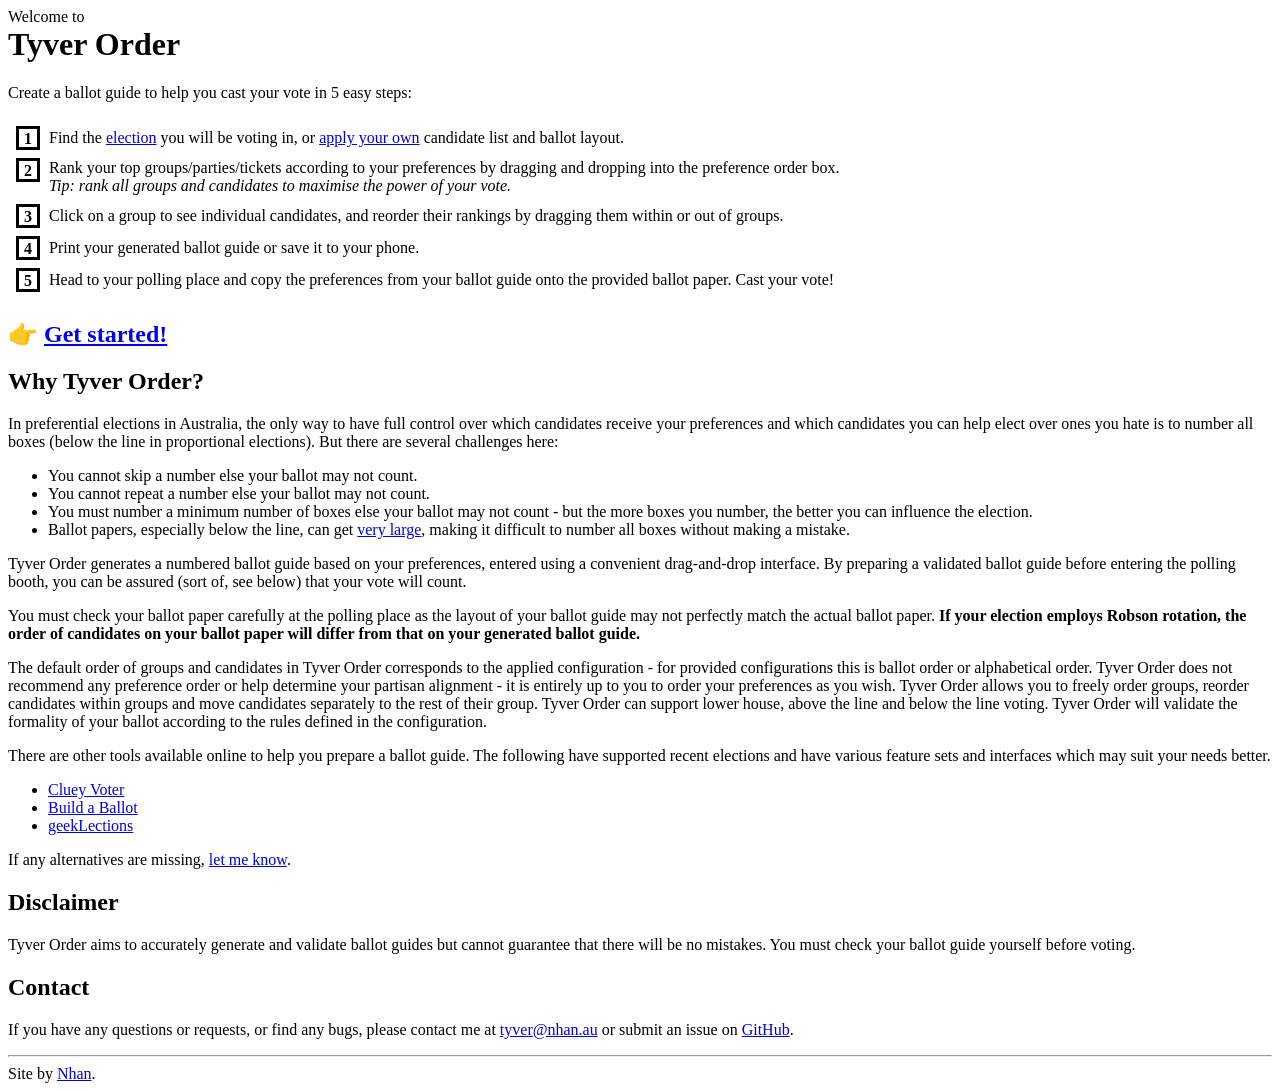
==== index.html @ 63314ab6 "Revise landing page instructions" ====
<!doctype html>
<html lang="en">
	<head>
		<meta charset="UTF-8" />
		<link rel="icon" type="image/svg+xml" href="/favicon.svg" />
		<meta name="viewport" content="width=device-width, initial-scale=1.0" />
		<meta name="google-site-verification" content="3iZeR4iOMlqM4XPIx0cPII9Qgi6Xg9QOiuwpL_7MFh0" />
		<title>Tyver Order</title>
	</head>

	<body>
		<header>
			Welcome to
			<h1>Tyver Order</h1>
		</header>
		<p>
			Create a ballot guide to help you cast your vote in 5 easy steps:
			<table>
				<tr>
					<th class="box">1</th>
					<td>Find the <a href="/order/elections/">election</a> you will be voting in, or <a href="/order/custom/">apply your own</a> candidate list and ballot layout.</td>
				</tr>
				<tr>
					<th class="box">2</th>
					<td>
						Rank your top groups/parties/tickets according to your preferences by dragging and dropping into the preference order box.<br />
						<em>Tip: rank all groups and candidates to maximise the power of your vote.</em>
					</td>
				</tr>
				<tr>
					<th class="box">3</th>
					<td>Click on a group to see individual candidates, and reorder their rankings by dragging them within or out of groups.</td>
				</tr>
				<tr>
					<th class="box">4</th>
					<td>Print your generated ballot guide or save it to your phone.</td>
				</tr>
				<tr>
					<th class="box">5</th>
					<td>Head to your polling place and copy the preferences from your ballot guide onto the provided ballot paper. Cast your vote!</td>
				</tr>
			</table>
		</p>
		<h2>&#x1F449; <a href="/order/elections">Get started!</a></h2>
		<h2>Why Tyver Order?</h2>
		<p>In preferential elections in Australia, the only way to have full control over which candidates receive your preferences and which candidates you can help elect over ones you hate is to number all boxes (below the line in proportional elections). But there are several challenges here:
			<ul>
				<li>You cannot skip a number else your ballot may not count.</li>
				<li>You cannot repeat a number else your ballot may not count.</li>
				<li>You must number a minimum number of boxes else your ballot may not count - but the more boxes you number, the better you can influence the election.</li>
				<li>Ballot papers, especially below the line, can get <a href="https://antonygreen.com.au/wa-legislative-council-reform-how-many-preferences-should-be-completed/">very large</a>, making it difficult to number all boxes without making a mistake.</li>
			</ul>
		Tyver Order generates a numbered ballot guide based on your preferences, entered using a convenient drag-and-drop interface. By preparing a validated ballot guide before entering the polling booth, you can be assured (sort of, see below) that your vote will count.</p>
		<p>You must check your ballot paper carefully at the polling place as the layout of your ballot guide may not perfectly match the actual ballot paper. <strong>If your election employs Robson rotation, the order of candidates on your ballot paper will differ from that on your generated ballot guide.</strong></p>
		<p>The default order of groups and candidates in Tyver Order corresponds to the applied configuration - for provided configurations this is ballot order or alphabetical order. Tyver Order does not recommend any preference order or help determine your partisan alignment - it is entirely up to you to order your preferences as you wish. Tyver Order allows you to freely order groups, reorder candidates within groups and move candidates separately to the rest of their group. Tyver Order can support lower house, above the line and below the line voting. Tyver Order will validate the formality of your ballot according to the rules defined in the configuration.</p>
		<p>There are other tools available online to help you prepare a ballot guide. The following have supported recent elections and have various feature sets and interfaces which may suit your needs better.
			<ul>
				<li><a href="https://clueyvoter.com/">Cluey Voter</a></li>
				<li><a href="https://buildaballot.org.au/">Build a Ballot</a></li>
				<li><a href="https://blog.geeklections.com.au/how-to-vote/">geekLections</a></li>
			</ul>
		If any alternatives are missing, <a href="mailto:tyver@nhan.au">let me know</a>.</p>
		<h2>Disclaimer</h2>
		<p>Tyver Order aims to accurately generate and validate ballot guides but cannot guarantee that there will be no mistakes. You must check your ballot guide yourself before voting.</p>
		<h2>Contact</h2>
		<p>If you have any questions or requests, or find any bugs, please contact me at <a href="mailto:tyver@nhan.au">tyver@nhan.au</a> or submit an issue on <a href="https://github.com/Tyver-Voter/order/">GitHub</a>.</p>
		<footer><hr />Site by <a href="https://nhan.au">Nhan</a>.</footer>
	</body>

	<style>
		h1 {
			margin-top: 0;
		}

		.box {
			display: inline-block;
			border: solid;
			height: 1em;
			width: 1em;
			text-align: center;
		}

		table {
			border-spacing: 0.5em;
		}
	</style>
</html>
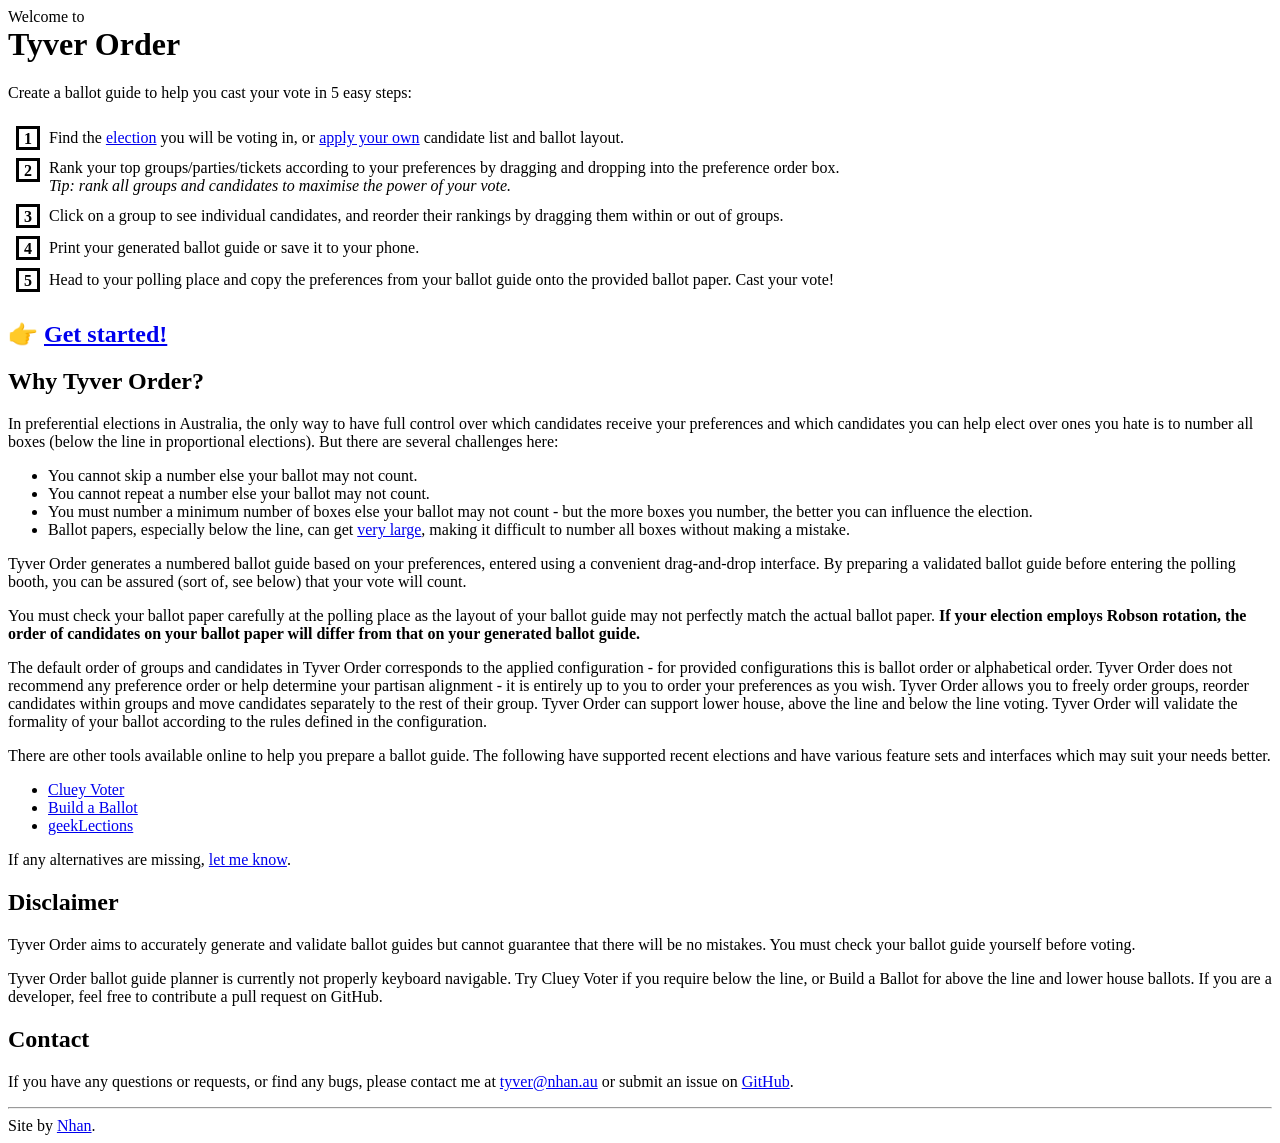
==== commit ef965a53: "Add information for keyboard users" ====
--- a/index.html
+++ b/index.html
@@ -62,6 +62,7 @@
 		If any alternatives are missing, <a href="mailto:tyver@nhan.au">let me know</a>.</p>
 		<h2>Disclaimer</h2>
 		<p>Tyver Order aims to accurately generate and validate ballot guides but cannot guarantee that there will be no mistakes. You must check your ballot guide yourself before voting.</p>
+		<p>Tyver Order ballot guide planner is currently not properly keyboard navigable. Try Cluey Voter if you require below the line, or Build a Ballot for above the line and lower house ballots. If you are a developer, feel free to contribute a pull request on GitHub.</p>
 		<h2>Contact</h2>
 		<p>If you have any questions or requests, or find any bugs, please contact me at <a href="mailto:tyver@nhan.au">tyver@nhan.au</a> or submit an issue on <a href="https://github.com/Tyver-Voter/order/">GitHub</a>.</p>
 		<footer><hr />Site by <a href="https://nhan.au">Nhan</a>.</footer>
